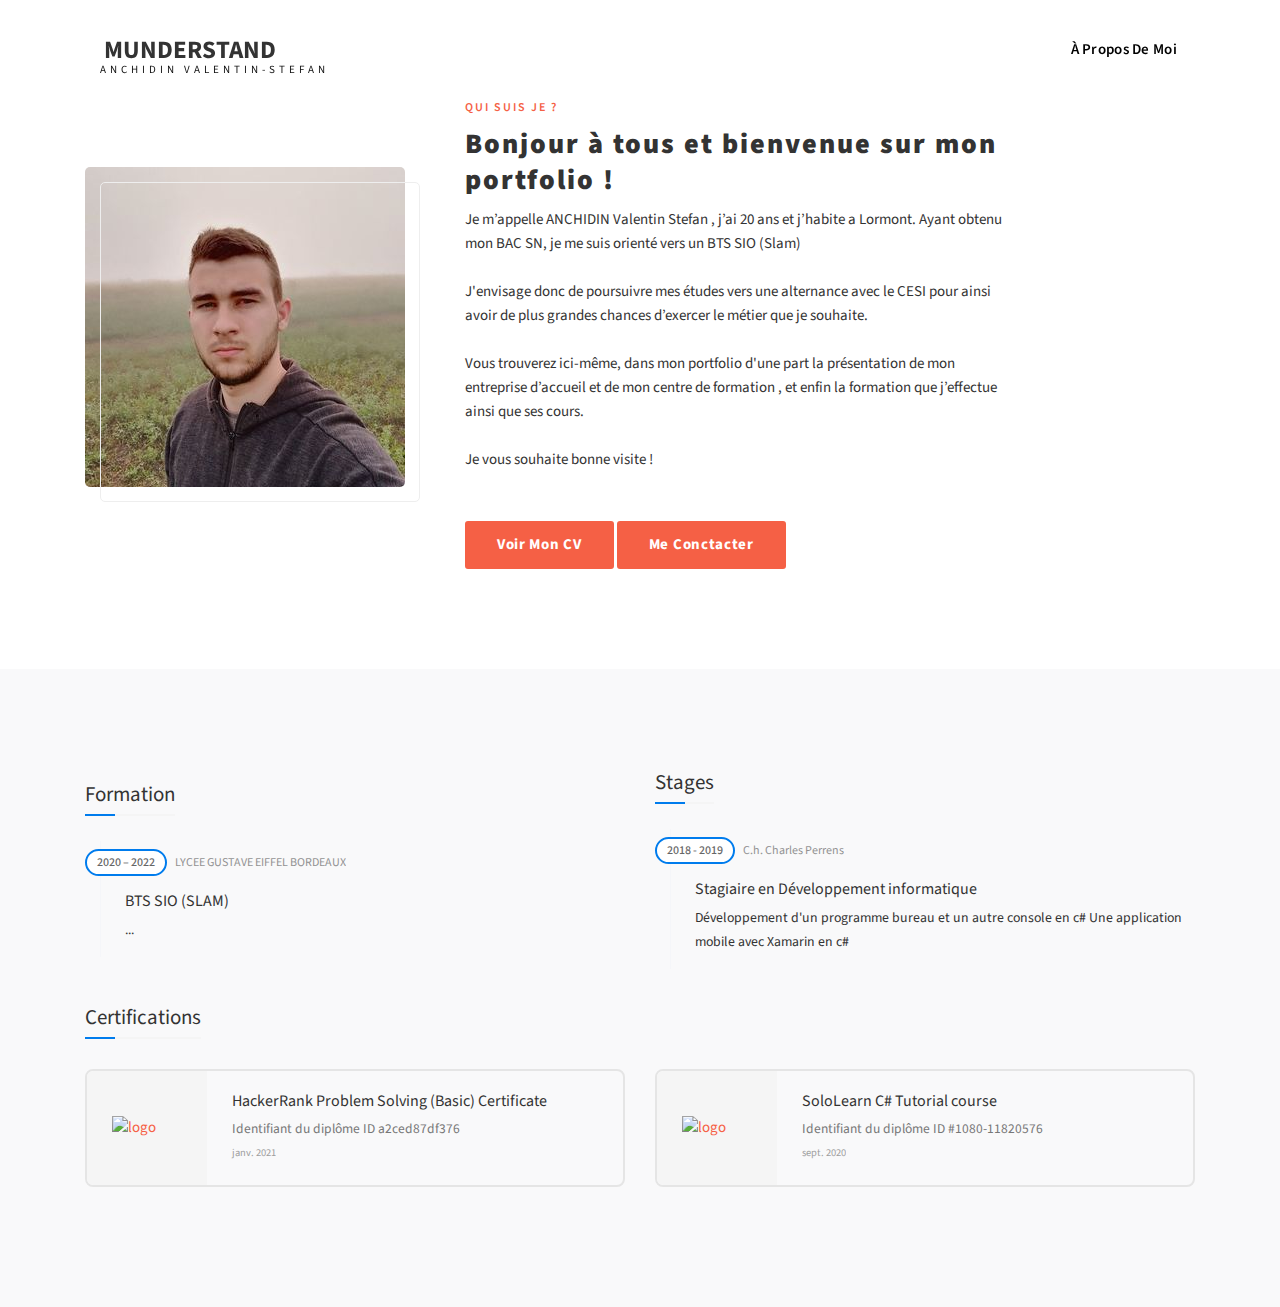
==== portfolio/index.html @ 4fa4a298 "Add files via upload" ====
<!DOCTYPE html>
<html lang="zxx">

<head>
	<meta charset="utf-8">
	<title>Munderstand - Portfolio</title>
	<meta content="width=device-width, initial-scale=1.0" name="viewport">
	<meta name="keywords" content="munderstand, portfolio">
	<meta name="description" content="Munderstand - Portfolio">
	<!-- Favicon -->
	<link rel="icon" type="image/png" href="assets/img/favicon.png">
	<!-- Google Fonts -->
	<link href="https://fonts.googleapis.com/css2?family=Source+Sans+Pro:wght@300;400;600;700;900&display=swap" rel="stylesheet">

	<!-- Site Main Style sheet css -->
	<link href="assets/css/style.css" rel="stylesheet">

	<link href="assets/css/responsive.css" rel="stylesheet">
</head>

<body>

	<!-- Start Preloader Area -->
	<!--<div class="preloader">
		<div class="preloader-wapper">
			<div>
				<div class="spinner-loader"><div></div><div></div></div>
			</div>
		</div>
	</div>-->
	<!-- End Preloader Area -->
	
	<!-- Navbar Area Start -->
	<nav class="navbar navbar-b navbar-trans navbar-expand-md fixed-top" id="mainNav">
		<div class="container"> 
		<!-- <a class="navbar-brand js-scroll" href="index.html">Samuel</a> -->
		<a class="navbar-brand js-scroll"><span class="mr-1"></span>MUNDERSTAND<br><small>ANCHIDIN Valentin-Stefan</small></a>
		
			<button class="navbar-toggler collapsed" type="button" data-toggle="collapse" data-target="#navbarDefault" aria-controls="navbarDefault" aria-expanded="false" aria-label="Toggle navigation"> <span></span>
				<span></span>
				<span></span>
			</button>
			<div class="navbar-collapse collapse justify-content-end" id="navbarDefault">
				<ul class="navbar-nav">
					<li class="nav-item"> <a class="nav-link js-scroll" href="#about">À propos de moi</a>
					</li>
					<!--
					<li class="nav-item"> <a class="nav-link js-scroll" href="#service">Service</a>
					</li>
					<li class="nav-item"> <a class="nav-link js-scroll" href="#portfolio">Portfolio</a>
					</li>
					<li class="nav-item"> <a class="nav-link js-scroll" href="#review">Review</a>
					</li>
					<li class="nav-item"> <a class="nav-link js-scroll" href="#blog">Blog</a>
					</li>
					<li class="nav-item"> <a class="nav-link js-scroll" href="#contact">Contact</a>
					</li>
					-->
				</ul>
			</div>
		</div>
	</nav>
	<!-- Navbar Area End -->
	
	<!-- Home Section Start -->
	<!--<header id="home" class="home-area hero-equal-height overflow-hidden section-padding">
		<div class="container">
			<div class="row d-flex align-items-center">
				<div class="col-lg-10 offset-lg-1 col-md-8 offset-md-2">
					<div class="text-center home-content z-index position-relative">
						<h1>Leo Samuel</h1>
						<p>I'm <span class="element" data-text1="Web Designer." data-text2="Front-End Developer." data-text3="Photographer." data-loop="true" data-backdelay="1500"></span>
						</p>
						<ul class="list-social">
							<li><a href="#"><i class="fa fa-facebook-f"></i></a>
							</li>
							<li><a href="#"><i class="fa fa-twitter"></i></a>
							</li>
							<li><a href="#"><i class="fa fa-linkedin"></i></a>
							</li>
							<li><a href="#"><i class="fa fa-google-plus"></i></a>
							</li>
						</ul>
					</div>
				</div>
			</div>
		</div>
	</header>-->
	<!-- Home Section End -->
	
	<!-- About Section Start -->
	<section id="about" class="about-area section-padding">
		<div class="container">
			<div class="row align-items-center">
				<div class="col-lg-4 col-md-11">
					<div class="about-image">
						<img src="assets/img/ICRctN0.jpg" alt="img">
					</div>
				</div>
				<div class="col-lg-6 col-md-12">
					<div class="about-content">
						<h3><span class="color-text">QUI SUIS JE ?</span></h3>
						<h2>Bonjour à tous et bienvenue sur mon portfolio !</h2>
						<p>Je m’appelle ANCHIDIN Valentin Stefan , j’ai 20 ans et j’habite a Lormont. Ayant obtenu mon BAC SN, je me suis orienté vers un BTS SIO (Slam) </p>
						<br>
						<p>J'envisage donc de poursuivre mes études vers une alternance avec le CESI pour ainsi avoir de plus grandes chances d’exercer le métier que je souhaite.</p>
						<br>
						<p>Vous trouverez ici-même, dans mon portfolio d'une part la présentation de mon entreprise d’accueil et de mon centre de formation , et enfin la formation que j’effectue ainsi que ses cours.</p>
						<br>
						<p>Je vous souhaite bonne visite !</p>
						<br>
						<a href="#0" class="button js-scroll">Voir mon CV</a>
						<a href="#0" class="button js-scroll">Me Conctacter</a>
						<!--<ul class="list-unstyled mb-0 mt-4 social-icon">
                            <li class="list-inline-item"><a href="javascript:void(0)"><i class="mdi mdi-facebook"></i></a></li>
                            <li class="list-inline-item"><a href="javascript:void(0)"><i class="mdi mdi-twitter"></i></a></li>
                            <li class="list-inline-item"><a href="javascript:void(0)"><i class="mdi mdi-instagram"></i></a></li>
                            <li class="list-inline-item"><a href="javascript:void(0)"><i class="mdi mdi-vimeo"></i></a></li>
                            <li class="list-inline-item"><a href="javascript:void(0)"><i class="mdi mdi-google-plus"></i></a></li>
                            <li class="list-inline-item"><a href="javascript:void(0)"><i class="mdi mdi-linkedin"></i></a></li>
                        </ul> -->
					</div>
				</div>
			</div>
		</div>
	</section>
	<!-- About Section End -->
	
	<!-- About Section Start -->
	<!--<section id="about" class="about-area section-padding">
		<div class="container">
			<div class="row align-items-center">
				<div class="col-lg-4 col-md-11">
					<div class="about-image">
						<img src="assets/img/ICRctN0.jpg" alt="img">
					</div>
				</div>
				<div class="col-lg-6 col-md-12">
					<div class="about-content">
						<h3><span class="color-text">WHO AM I ?</span></h3>
						<h2>I am UI / UX Designer And Web Developer Freelances.</h2>
						<p>Lorem ipsum dolor sit amet, consectetur adipiscing elit, sed do eiusmod tempor incididunt ut labore et dolore magna aliqua. Ut enim ad minim veniam, nostrud consectetur adipiscing elit.</p>
						<br>
						<p>Lorem ipsum dolor sit amet, consectetur adipiscing elit, sed do eiusmod tempor incididunt ut labore et dolore magna aliqua. Ut enim ad minim veniam, nostrud consectetur adipiscing elit.</p>
						<br>
						<div class="about-cv-info">
							<p><strong>Name:</strong> Leo Samuel</p>
							<p><strong>Age:</strong> 25 Years</p>
							<p><strong>Phone:</strong> +105 773 321 7771</p>
							<p><strong>E-mail:</strong> contact@example.com</p>
							<p><strong>Address:</strong> I'm from Germany</p>
						</div> <a href="#0" class="button js-scroll">Download my CV</a>
					</div>
				</div>
			</div>
		</div>
	</section>-->
	<!-- About Section End -->
	
	<!-- Resume Section Start -->
	<!-- <section class="resume-area section-padding">
		<div class="container">
			<div class="row">
				<div class="col-lg-3 col-md-6 skill-box">
					<div class="skill-items">
						<div class="skill-title">
							<h5>Education</h5>
						</div>
						<div class="skill-item-info mb-50">
							<h6>University of California</h6>
							<p>Engineer's degree</p>
						</div>
						<div class="skill-item-info mb-50">
							<h6>University of Chichester</h6>
							<p>Master's degree</p>
						</div>
						<div class="skill-item-info">
							<h6>University of West London</h6>
							<p>Engineer's degree</p>
						</div>
					</div>
				</div>
				<div class="col-lg-3 col-md-6 skill-box">
					<div class="skill-items">
						<div class="skill-title">
							<h5>Experience</h5>
						</div>
						<div class="skill-item-info mb-50">
							<h6>Web Designer</h6>
							<p>Google Web Designer</p>
						</div>
						<div class="skill-item-info mb-50">
							<h6>UI/UX Designer</h6>
							<p>Microsoft UX Designer</p>
						</div>
						<div class="skill-item-info">
							<h6>Front-End Developer</h6>
							<p>Apple Front End Developer</p>
						</div>
					</div>
				</div>

				<div class="col-lg-6 col-md-12 skill-box">
					<div class="skill-items">
						<div class="skill-title">
							<h5>My Skills</h5>
						</div>
						<div class="skill-item-info mb-35">
							<h6>Design  <em>90%</em></h6>
							<div class="skills-progress"><span data-value='90%'></span>
							</div>
						</div>
						<div class="skill-item-info mb-35">
							<h6>Programming  <em>80%</em></h6>
							<div class="skills-progress"><span data-value='80%'></span>
							</div>
						</div>
						<div class="skill-item-info mb-35">
							<h6>Branding  <em>95%</em></h6>
							<div class="skills-progress"><span data-value='95%'></span>
							</div>
						</div>
						<div class="skill-item-info">
							<h6>Marketing  <em>75%</em></h6>
							<div class="skills-progress"><span data-value='75%'></span>
							</div>
						</div>
					</div>
				</div>
			</div>
		</div>
	</section> -->
	<!-- Resume Section End -->
	
	<section id="resume" class="resume-area section-padding">
		<div class="container">
			<div class="row align-items-center">
					<div class="col-lg-6 col-md-12">
						<div class="block-title">
						  <h2>Formation</h2>
						</div>

						<div id="timeline_1" class="timeline clearfix">
						 <div class="timeline-item clearfix">
							<h5 class="item-period ">2020 – 2022</h5>
							<span class="item-company">LYCEE GUSTAVE EIFFEL BORDEAUX</span>
							<h4 class="item-title">BTS SIO (SLAM)</h4>
							<p>...</p>
						  </div>
<!-- 
						  <div class="timeline-item clearfix">
							<h5 class="item-period ">2008</h5>
							<span class="item-company">University of Studies</span>
							<h4 class="item-title">Graphic Design</h4>
							<p>Aliquam tincidunt malesuada tortor vitae iaculis. In eu turpis iaculis, feugiat risus quis, aliquet urna. Quisque fringilla mollis risus, eu pulvinar dolor.</p>
						  </div>

						  <div class="timeline-item clearfix">
							<h5 class="item-period ">2007</h5>
							<span class="item-company">University of Studies</span>
							<h4 class="item-title">Frontend Development</h4>
							<p>Maecenas finibus nec sem ut imperdiet. Ut tincidunt est ac dolor aliquam sodales. Phasellus sed mauris hendrerit, laoreet sem in, lobortis ante.</p>
						  </div>-->

						</div>
					  
					</div>
					<div class="col-lg-6 col-md-12">
						
						<div class="block-title">
						  <h2>Stages</h2>
						</div>

						<div id="timeline_2" class="timeline clearfix">
						  <div class="timeline-item clearfix">
							<h5 class="item-period current">2018 - 2019</h5>
							<span class="item-company">C.h. Charles Perrens</span>
							<h4 class="item-title">Stagiaire en Développement informatique</h4>
							<p>Développement d'un programme bureau et un autre console en c#
							Une application mobile avec Xamarin en c#</p>
						  </div>

						<!--  <div class="timeline-item clearfix">
							<h5 class="item-period ">2013 - 2016</h5>
							<span class="item-company">Locost Accessories</span>
							<h4 class="item-title">Senior UI/UX Designer</h4>
							<p>Maecenas tempus faucibus rutrum. Duis eu aliquam urna. Proin vitae nulla tristique, ornare felis id, congue libero. Nam volutpat euismod quam.</p>
						  </div>

						  <div class="timeline-item clearfix">
							<h5 class="item-period ">2011 - 2013</h5>
							<span class="item-company">Sagebrush</span>
							<h4 class="item-title">Junior UI/UX Designer</h4>
							<p>Duis mollis nunc quis quam viverra venenatis. Nulla nulla arcu, congue vitae nunc ac, sodales ultricies diam. Nullam justo leo, tincidunt sit amet.</p>
						  </div>-->
						</div>
					</div>
				</div>
			<div class="block-title">
						  <h2>Certifications</h2>
						</div>
			<div class="row align-items-center">
				<div class="col-lg-6 col-md-12">
                    

                    <a href="//lmpixels.com/wp/leven-wp/wp-content/uploads/2019/11/1.jpg" class="lightbox">
                      <div class="certificate-item clearfix">
                        <div class="certi-logo">
                          <img src="https://media-exp1.licdn.com/dms/image/C560BAQGWZ7p_vSxYIA/company-logo_100_100/0/1626808359459?e=1643241600&v=beta&t=2V6Uz9DQEW_uraPduq_viF8XbttmKFBGVWr4t2imxoE" alt="logo">
                        </div>

                        <div class="certi-content">
                          <div class="certi-title">
                            <h4>HackerRank Problem Solving (Basic) Certificate</h4>
                          </div>

                          <div class="certi-id">
                            <span>Identifiant du diplôme ID a2ced87df376</span>
                          </div>
                          <div class="certi-date">
                            <span>janv. 2021</span>
                          </div>

                          <div class="certi-company">
                            <span></span>
                          </div>
                        </div>
                      </div>
                    </a>
                  
				</div>
				<div class="col-lg-6 col-md-12">
					
                    

                    <a href="//lmpixels.com/wp/leven-wp/wp-content/uploads/2019/11/1.jpg" class="lightbox">
                      <div class="certificate-item clearfix">
                        <div class="certi-logo">
                          <img src="https://media-exp1.licdn.com/dms/image/C4D0BAQHER-dvTqh2tA/company-logo_100_100/0/1625174152948?e=1643241600&v=beta&t=QBdBWLR0IdnLPw-8hsN0NiaVW4up-GZ7dRb_RLLd3io" alt="logo">
                        </div>

                        <div class="certi-content">
                          <div class="certi-title">
                            <h4>SoloLearn C# Tutorial course</h4>
                          </div>

                          <div class="certi-id">
                            <span>Identifiant du diplôme ID #1080-11820576</span>
                          </div>

                          <div class="certi-date">
                            <span>sept. 2020</span>
                          </div>

                          <div class="certi-company">
                            <span></span>
                          </div>
                        </div>
                      </div>
                    </a>
				</div>
			</div>
			<!--<div class="block-title">
            <h2>Design Skills</h2>
        </div>
		<div class="row align-items-center">
				<div class="col-lg-6 col-md-12">
                    

                    <div class="block-title">
                      <h2>Design Skills</h2>
                    </div><div id="skills_1" class="skills-info skills-first-style">
                    
                      <div class="clearfix">
                        <h4>UI/UX Design</h4>
                        <div class="skill-value">95%</div>
                      </div>

                      <div id="skill_1" data-value="95" class="skill-container">
                        <div class="skill-percentage"></div>
                      </div>
                    
                      
                   
                      <div class="clearfix">
                        <h4>Print Design</h4>
                        <div class="skill-value">75%</div>
                      </div>
                      
                      <div id="skill_2" data-value="75" class="skill-container">
                        <div class="skill-percentage"></div>
                      </div>
                   

                      <div class="clearfix">
                        <h4>Graphic Design</h4>
                        <div class="skill-value">85%</div>
                      </div>
                      <div id="skill_3" data-value="85" class="skill-container">
                        <div class="skill-percentage"></div>
                      </div>
                    

                      <div class="clearfix">
                        <h4>Logo Design</h4>
                        <div class="skill-value">90%</div>
                      </div>
                      <div id="skill_4" data-value="90" class="skill-container">
                        <div class="skill-percentage"></div>
                      </div>
                    
                    </div>
                  
				</div>
				<div class="col-lg-6 col-md-12">
					
                    

                    <div class="block-title">
                      <h2>Coding Skills</h2>
                    </div><div id="skills_2" class="skills-info skills-first-style">
                      
                      <div class="clearfix">
                        <h4>HTML / CSS</h4>
                        <div class="skill-value">100%</div>
                      </div>
                      <div id="skill_5" data-value="100" class="skill-container">
                        <div class="skill-percentage"></div>
                      </div>
                   

                    
                      <div class="clearfix">
                        <h4>PHP</h4>
                        <div class="skill-value">90%</div>
                      </div>
                      <div id="skill_6" data-value="90" class="skill-container">
                        <div class="skill-percentage"></div>
                      </div>
                     

                    
                      <div class="clearfix">
                        <h4>JavaScript</h4>
                        <div class="skill-value">90%</div>
                      </div>
                      <div id="skill_7" data-value="90" class="skill-container">
                        <div class="skill-percentage"></div>
                      </div>
                     

                    
                      <div class="clearfix">
                        <h4>Smarty / Twig</h4>
                        <div class="skill-value">85%</div>
                      </div>
                      <div id="skill_8" data-value="85" class="skill-container">
                        <div class="skill-percentage"></div>
                      </div>
                    
                    </div>
				</div>
			</div>
		-->
		</div>
	</section>
	<!--<section id="resume" class="resume-area section-padding">
<iframe src="file:///C:/Users/Utilisateur/Desktop/portfolio/cv/index3.html" title="." width="100%" height="1800px" scrolling="no" style="border:none;">
	</iframe>
	</section> -->
	
	<!-- Service Section Start -->
	<!-- <section id="service" class="service-area section-padding">
		<div class="container">
			<div class="row">
				<div class="col-sm-12">
					<div class="section-title">
						<h2>Work Service</h2>
					</div>
				</div>
			</div>
			<div class="service-content">
				<div class="row">
					<div class="col-lg-4 col-md-6 col-sm-12 services-item">
						<div class="single-services">
							<div class="services-icon">	<i class="front-icon icofont-settings-alt"></i>
								<i class="back-icon icofont-settings-alt"></i>
							</div>
							<div class="services-text">
								<h3>Web Development</h3>
								<p>Lorem ipsum dolor sit amet, consectetur adipiscing elit, sed eiusmod tempor incididunt ut labore et dolore.</p>
							</div>
						</div>
					</div>
					<div class="col-lg-4 col-md-6 col-sm-12 services-item">
						<div class="single-services">
							<div class="services-icon">	<i class="front-icon icofont-bag-alt"></i>
								<i class="back-icon icofont-bag-alt"></i>
							</div>
							<div class="services-text">
								<h3>Digital Marketing</h3>
								<p>Lorem ipsum dolor sit amet, consectetur adipiscing elit, sed eiusmod tempor incididunt ut labore et dolore.</p>
							</div>
						</div>
					</div>
					<div class="col-lg-4 col-md-6 col-sm-12 services-item">
						<div class="single-services">
							<div class="services-icon">	<i class="front-icon icofont-bulb-alt"></i>
								<i class="back-icon icofont-bulb-alt"></i>
							</div>
							<div class="services-text">
								<h3>Creative Solutions</h3>
								<p>Lorem ipsum dolor sit amet, consectetur adipiscing elit, sed eiusmod tempor incididunt ut labore et dolore.</p>
							</div>
						</div>
					</div>
					<div class="col-lg-4 col-md-6 col-sm-12 services-item">
						<div class="single-services">
							<div class="services-icon">	<i class="front-icon icofont-unique-idea"></i>
								<i class="back-icon icofont-unique-idea"></i>
							</div>
							<div class="services-text">
								<h3>SEO Analytics</h3>
								<p>Lorem ipsum dolor sit amet, consectetur adipiscing elit, sed eiusmod tempor incididunt ut labore et dolore.</p>
							</div>
						</div>
					</div>
					<div class="col-lg-4 col-md-6 col-sm-12 services-item">
						<div class="single-services">
							<div class="services-icon">	<i class="front-icon icofont-tools"></i>
								<i class="back-icon icofont-tools"></i>
							</div>
							<div class="services-text">
								<h3>Easy To Setup</h3>
								<p>Lorem ipsum dolor sit amet, consectetur adipiscing elit, sed eiusmod tempor incididunt ut labore et dolore.</p>
							</div>
						</div>
					</div>
					<div class="col-lg-4 col-md-6 col-sm-12 services-item">
						<div class="single-services">
							<div class="services-icon">	<i class="front-icon icofont-responsive"></i>
								<i class="back-icon icofont-responsive"></i>
							</div>
							<div class="services-text">
								<h3>Responsive Design</h3>
								<p>Lorem ipsum dolor sit amet, consectetur adipiscing elit, sed eiusmod tempor incididunt ut labore et dolore.</p>
							</div>
						</div>
					</div>
				</div>
			</div>
		</div>
	</section> -->
	<!-- Service Section End -->
	
	<!-- Counter Section Start -->
	<!--<section class="counter-area section-padding">
		<div class="container">
			<div class="row">
				<div class="col-lg-12 col-md-12 counter-item">
					<div class="row">
						<div class="col-lg-3 col-md-6 counter-item">
							<div class="single-counter">
								<div class="counter-contents">
									<h2>
										<span class="counter-number">550</span>
										<span>+</span>
									</h2>
									<h3 class="counter-heading">Happy Client</h3>
								</div>
							</div>
						</div>
						<div class="col-lg-3 col-md-6 counter-item">
							<div class="single-counter">
								<div class="counter-contents">
									<h2>
										<span class="counter-number">95</span>
										<span>%</span>
									</h2>
									<h3 class="counter-heading">5 Star Rating</h3>
								</div>
							</div>
						</div>
						<div class="col-lg-3 col-md-6 counter-item">
							<div class="single-counter">
								<div class="counter-contents">
									<h2>
										<span class="counter-number">10</span>
										<span>k</span>
									</h2>
									<h3 class="counter-heading">Finished Projects</h3>
								</div>
							</div>
						</div>
						<div class="col-lg-3 col-md-6 counter-item">
							<div class="single-counter">
								<div class="counter-contents">
									<h2>
										<span class="counter-number">770</span>
										<span>+</span>
									</h2>
									<h3 class="counter-heading">Award Wining</h3>
								</div>
							</div>
						</div>
					</div>
				</div>
			</div>
		</div>
	</section>-->
	<!-- Counter Section End -->
	
	<!-- Works Section Start -->
	<!-- 
	<section id="portfolio" class="project-area section-padding">
		<div class="container">
			<div class="row">
				<div class="col-lg-12 col-md-12">
					<div class="section-title">
						<h2>Our Portfolio</h2>
					</div>
				</div>
			</div>
			<div class="row">
				<div class="col-md-12">
					<div class="project-list">
						<ul class="nav" id="project-flters">
							<li class="filter filter-active" data-filter=".all">all</li>
							<li class="filter" data-filter=".branding">branding</li>
							<li class="filter" data-filter=".application">application</li>
							<li class="filter" data-filter=".webdesign">web design</li>
							<li class="filter" data-filter=".photography">photography</li>
						</ul>
					</div>
				</div>
				<div class="project-container">
					
					<div class="col-lg-4 col-md-6 project-grid-item all branding webdesign">
						<div class="project-item">
							<img src="assets/img/portfolio/portfolio-1.jpg" alt="image">
							<div class="project-img-overlay">
								<div class="project-content">
									<div class="info">
										<p>App Store | Social Media</p>
										<h6>Creative Web Design</h6>
									</div>
									<a href="assets/img/portfolio/portfolio-1.jpg" class="popimg">	<span class="icon"><i class="icofont-image"></i></span>
									</a>
								</div>
							</div>
						</div>
					</div>
				
					<div class="col-lg-4 col-md-6 project-grid-item all application photography">
						<div class="project-item">
							<img src="assets/img/portfolio/portfolio-2.jpg" alt="image">
							<div class="project-img-overlay">
								<div class="project-content">
									<div class="info">
										<p>App Store | Social Media</p>
										<h6>Creative Web Design</h6>
									</div>
									<a href="assets/img/portfolio/portfolio-2.jpg" class="popimg">	<span class="icon"><i class="icofont-image"></i></span>
									</a>
								</div>
							</div>
						</div>
					</div>
					
					<div class="col-lg-4 col-md-6 project-grid-item all branding webdesign">
						<div class="project-item">
							<img src="assets/img/portfolio/portfolio-3.jpg" alt="image">
							<div class="project-img-overlay">
								<div class="project-content">
									<div class="info">
										<p>App Store | Social Media</p>
										<h6>Creative Web Design</h6>
									</div>
									<a href="assets/img/portfolio/portfolio-3.jpg" class="popimg">	<span class="icon"><i class="icofont-image"></i></span>
									</a>
								</div>
							</div>
						</div>
					</div>
				
					<div class="col-lg-4 col-md-6 project-grid-item all branding webdesig photographyn">
						<div class="project-item">
							<img src="assets/img/portfolio/portfolio-4.jpg" alt="image">
							<div class="project-img-overlay">
								<div class="project-content">
									<div class="info">
										<p>App Store | Social Media</p>
										<h6>Creative Web Design</h6>
									</div>
									<a href="assets/img/portfolio/portfolio-4.jpg" class="popimg">	<span class="icon"><i class="icofont-image"></i></span>
									</a>
								</div>
							</div>
						</div>
					</div>
					
					<div class="col-lg-4 col-md-6 project-grid-item all application webdesign photography">
						<div class="project-item">
							<img src="assets/img/portfolio/portfolio-5.jpg" alt="image">
							<div class="project-img-overlay">
								<div class="project-content">
									<div class="info">
										<p>App Store | Social Media</p>
										<h6>Creative Web Design</h6>
									</div>
									<a href="assets/img/portfolio/portfolio-5.jpg" class="popimg">	<span class="icon"><i class="icofont-image"></i></span>
									</a>
								</div>
							</div>
						</div>
					</div>
					
					<div class="col-lg-4 col-md-6 project-grid-item all application webdesign photography">
						<div class="project-item">
							<img src="assets/img/portfolio/portfolio-6.jpg" alt="image">
							<div class="project-img-overlay">
								<div class="project-content">
									<div class="info">
										<p>App Store | Social Media</p>
										<h6>Creative Web Design</h6>
									</div>
									<a href="assets/img/portfolio/portfolio-6.jpg" class="popimg">	<span class="icon"><i class="icofont-image"></i></span>
									</a>
								</div>
							</div>
						</div>
					</div>
				</div>
			
				<div class="col-md-12">
					<div class="works-more-btn text-center mt-15">	<a class="button" href="#">View All Works</a>
					</div>
				</div>
			</div>
		</div>
	</section>-->
	<!-- Works Section End -->
	
	<!-- Hire Section Start -->
	<!--<section class="hire-area section-padding">
		<div class="container">
			<div class="row">
				<div class="col-lg-12">
					<div class="hire-content position-relative z-index text-center">
						<h2>Want to work with us?</h2>
						<h5>I’m available for freelance work</h5>
						<a href="#0" class="button js-scroll">Contact Us</a>
					</div>
				</div>
			</div>
		</div>
	</section>-->
	
	<!-- Hire Section End -->
	
	<!-- Testimonials Section Start -->
	<!--<section id="review" class="testimonial-area section-padding">
		<div class="container">
			<div class="row">
				<div class="col-md-12">
					<div class="section-title">
						<h2>Resent Feedback</h2>
					</div>
				</div>
			</div>
			<div class="row">
				<div class="col-lg-12 col-md-12">
					<div id="testimonial-slide" class="owl-carousel owl-theme owl-loaded owl-drag">
					
						<div class="single-testimonial">
							<div class="testi-content-inner">
								<div class="rating-box">
									<ul>
										<li><i class="fa fa-star"></i>
										</li>
										<li><i class="fa fa-star"></i>
										</li>
										<li><i class="fa fa-star"></i>
										</li>
										<li><i class="fa fa-star"></i>
										</li>
										<li><i class="fa fa-star"></i>
										</li>
									</ul>
								</div>
								<div class="testimonial-content">
									<p>Lorem ipsum dolor sit amet, consectetur adipiscing elit, eiusmod tempor incididunt ut labore et dolore magna aliqua.</p>
								</div>
								<div class="testimonial-bio">
									<div class="avatar">
										<img src="assets/img/client/testimonial-1.jpg" alt="testimonial">
									</div>
									<div class="bio-info">
										<h3 class="name">Stevie Wills</h3><span>Founder of Apple</span>
									</div>
								</div>
							</div>
						</div>
						
						<div class="single-testimonial">
							<div class="testi-content-inner">
								<div class="rating-box">
									<ul>
										<li><i class="fa fa-star"></i>
										</li>
										<li><i class="fa fa-star"></i>
										</li>
										<li><i class="fa fa-star"></i>
										</li>
										<li><i class="fa fa-star"></i>
										</li>
										<li><i class="fa fa-star"></i>
										</li>
									</ul>
								</div>
								<div class="testimonial-content">
									<p>Lorem ipsum dolor sit amet, consectetur adipiscing elit, eiusmod tempor incididunt ut labore et dolore magna aliqua.</p>
								</div>
								<div class="testimonial-bio">
									<div class="avatar">
										<img src="assets/img/client/testimonial-2.jpg" alt="testimonial">
									</div>
									<div class="bio-info">
										<h3 class="name">Rose Hopkins</h3><span>Founder of Apple</span>
									</div>
								</div>
							</div>
						</div>
						
						<div class="single-testimonial">
							<div class="testi-content-inner">
								<div class="rating-box">
									<ul>
										<li><i class="fa fa-star"></i>
										</li>
										<li><i class="fa fa-star"></i>
										</li>
										<li><i class="fa fa-star"></i>
										</li>
										<li><i class="fa fa-star"></i>
										</li>
										<li><i class="fa fa-star"></i>
										</li>
									</ul>
								</div>
								<div class="testimonial-content">
									<p>Lorem ipsum dolor sit amet, consectetur adipiscing elit, eiusmod tempor incididunt ut labore et dolore magna aliqua.</p>
								</div>
								<div class="testimonial-bio">
									<div class="avatar">
										<img src="assets/img/client/testimonial-3.jpg" alt="testimonial">
									</div>
									<div class="bio-info">
										<h3 class="name">Herman Boone</h3><span>Founder of Apple</span>
									</div>
								</div>
							</div>
						</div>
						
						<div class="single-testimonial">
							<div class="testi-content-inner">
								<div class="rating-box">
									<ul>
										<li><i class="fa fa-star"></i>
										</li>
										<li><i class="fa fa-star"></i>
										</li>
										<li><i class="fa fa-star"></i>
										</li>
										<li><i class="fa fa-star"></i>
										</li>
										<li><i class="fa fa-star"></i>
										</li>
									</ul>
								</div>
								<div class="testimonial-content">
									<p>Lorem ipsum dolor sit amet, consectetur adipiscing elit, eiusmod tempor incididunt ut labore et dolore magna aliqua.</p>
								</div>
								<div class="testimonial-bio">
									<div class="avatar">
										<img src="assets/img/client/testimonial-4.jpg" alt="testimonial">
									</div>
									<div class="bio-info">
										<h3 class="name">Zahra Burnett</h3><span>Founder of Apple</span>
									</div>
								</div>
							</div>
						</div>
					</div>
				</div>
			</div>
		</div>
	</section>-->
	<!-- Testimonials Section End -->
	
	<!-- Blog Section Start -->
	<!-- <section id="blog" class="blog-area section-padding">
		<div class="container">
			<div class="row">
				<div class="col-lg-12 col-md-12">
					<div class="section-title">
						<h2>Our Blog</h2>
					</div>
				</div>
			</div>
			<div class="row">
				<div class="col-lg-4 col-md-6">
					<div class="single-blog">
						<div class="post-img">
							<a href="#">
								<img src="assets/img/blog/blog-1.jpg" alt="" />
							</a>
						</div>
						<div class="blog-content">
							<div class="blog-tag">	<a href="#">SOLUTIONS</a>
							</div>
							<div class="blog-body-title">
								<h5><a href="#">Easy to use remote tools to enhance your experience</a></h5>
							</div>
							<div class="blog-body-text">
								<p>Lorem ipsum dolor sit amet, consectetur adipiscing elit, sed do eiusmod tempor incididunt ut labore veniam dolore.</p>
							</div>
							<div class="blog-bottom-text-link">	<span>Posted 1 days ago</span>
								<a href="#">Read Story</a>
							</div>
						</div>
					</div>
				</div>
				<div class="col-lg-4 col-md-6">
					<div class="single-blog">
						<div class="post-img">
							<a href="#">
								<img src="assets/img/blog/blog-2.jpg" alt="" />
							</a>
						</div>
						<div class="blog-content">
							<div class="blog-tag">	<a href="#">Technology </a>
							</div>
							<div class="blog-body-title">
								<h5><a href="#">How to stop cyber-criminals during this global pandemic</a></h5>
							</div>
							<div class="blog-body-text">
								<p>Lorem ipsum dolor sit amet, consectetur adipiscing elit, sed do eiusmod tempor incididunt ut labore veniam dolore.</p>
							</div>
							<div class="blog-bottom-text-link">	<span>Posted 5 days ago</span>
								<a href="#">Read Story</a>
							</div>
						</div>
					</div>
				</div>
				<div class="col-lg-4 col-md-6">
					<div class="single-blog">
						<div class="post-img">
							<a href="#">
								<img src="assets/img/blog/blog-3.jpg" alt="" />
							</a>
						</div>
						<div class="blog-content">
							<div class="blog-tag">	<a href="#">DEVELOPMENT</a>
							</div>
							<div class="blog-body-title">
								<h5><a href="#">How to quickly shift to a work-from-home business model</a></h5>
							</div>
							<div class="blog-body-text">
								<p>Lorem ipsum dolor sit amet, consectetur adipiscing elit, sed do eiusmod tempor incididunt ut labore veniam dolore.</p>
							</div>
							<div class="blog-bottom-text-link">	<span>Posted 1 month ago</span>
								<a href="#">Read Story</a>
							</div>
						</div>
					</div>
				</div>
			</div>
		</div>
	</section>-->
	<!-- Blog Section End -->
	
	<!-- Contact Section Start -->
	<!--<section id="contact" class="contact-area section-padding">
		<div class="container">
			<div class="row">
				<div class="col-md-12 section-title">
					<h2>Contact Us</h2>
				</div>
			</div>
			<div class="row">
				<p class="form-message"></p><br>
				<div class="col-lg-4 col-md-12">
					<div class="contact-information">
						<div class="row">
							<div class="col-lg-12 col-md-6 col-sm-12">
								<div class="contact-details">
									<div class="contact-icon">	<i class="fa fa-phone"></i>
									</div>
									<div class="contact-info">
										<h6>Phone:</h6>
										<p>05 773 321 7771, 773 321 7772</p>
									</div>
								</div>
							</div>
							<div class="col-lg-12 col-md-6 col-sm-12">
								<div class="contact-details">
									<div class="contact-icon">	<i class="fa fa-home"></i>
									</div>
									<div class="contact-info">
										<h6>Address:</h6>
										<p>4 South Birchwood Ave CA 560 Bush St & 20th Ave, 230909, Canada</p>
									</div>
								</div>
							</div>
							<div class="col-lg-12 col-md-12 col-sm-12">
								<div class="contact-details">
									<div class="contact-icon">	<i class="fa fa-envelope"></i>
									</div>
									<div class="contact-info">
										<h6>Email:</h6>
										<p>demo@example.com</p>
										<p>suport@example.com</p>
									</div>
								</div>
							</div>
						</div>
					</div>
				</div>
				<div class="col-lg-8 col-md-12">
					<div class="contact-form-box">
						<form class="contact-form form" id="contact-form" action="mail.php" method="POST">
							<div class="controls">
								<div class="row">
									<div class="col-lg-6 col-md-12">
										<div class="form-group has-error has-danger">
											<input id="form_name" type="text" name="name" placeholder="Your Name" required="required">
										</div>
									</div>
									<div class="col-lg-6 col-md-12">
										<div class="form-group has-error has-danger">
											<input id="form_email" type="email" name="email" placeholder="Your Email" required="required">
										</div>
									</div>
									<div class="col-lg-12 col-md-12">
										<div class="form-group has-error has-danger">
											<input id="form_subject" type="text" name="subject" placeholder="Your Subject" required="required">
										</div>
									</div>
									<div class="col-md-12">
										<div class="form-group">
											<textarea id="form_message" name="message" placeholder="Your Message" rows="4" required="required"></textarea>
										</div>
									</div>
									<div class="col-md-12">
										<button type="submit" class="button" data-text="Send Message"><span>Send Message</span>
										</button>
									</div>
								</div>
							</div>
						</form>
					</div>
				</div>
			</div>
		</div>
	</section>-->
	<!-- Contact Section End -->
	
	<!-- Footer Section Start -->
	<!--<footer class="footer-area">
		<div class="copyright-area text-center">
			<div class="container">
				<div class="row">
					<div class="col-md-12">
						<div class="footer-social">
							<ul>
								<li><a href="#"><i class="fa fa-facebook-f"></i></a></li>
								<li><a href="#"><i class="fa fa-twitter"></i></a></li>
								<li><a href="#"><i class="fa fa-linkedin"></i></a></li>
								<li><a href="#"><i class="fa fa-google-plus"></i></a></li>
							</ul>
						</div>
						<p>Copyright © 2020 - All Rights Reserved.</p>
						<p>Designed by <strong class="color-text">Cute Themes.</strong>
						</p>
					</div>
				</div>
			</div>
		</div>
	</footer>-->
	<!-- Footer Section End -->
	<!--
	<footer class="footer bg-dark">
            <div class="container">
                <div class="row justify-content-center">
                    <div class="col-12 text-center">
                        <a href="#"><img src="https://shreethemes.in/cristino/layouts/images/logo-light.png" height="24" alt=""></a>
                        <p class="para-desc mx-auto mt-5">Obviously I'm a Web Designer. Experienced with all stages of the development cycle for dynamic web projects.</p>
                        <ul class="list-unstyled mb-0 mt-4 social-icon">
                            <li class="list-inline-item"><a href="javascript:void(0)"><i class="mdi mdi-facebook"></i></a></li>
                            <li class="list-inline-item"><a href="javascript:void(0)"><i class="mdi mdi-twitter"></i></a></li>
                            <li class="list-inline-item"><a href="javascript:void(0)"><i class="mdi mdi-instagram"></i></a></li>
                            <li class="list-inline-item"><a href="javascript:void(0)"><i class="mdi mdi-vimeo"></i></a></li>
                            <li class="list-inline-item"><a href="javascript:void(0)"><i class="mdi mdi-google-plus"></i></a></li>
                            <li class="list-inline-item"><a href="javascript:void(0)"><i class="mdi mdi-linkedin"></i></a></li>
                        </ul>
                    </div>
                </div>
            </div>
        </footer>
		<footer class="footer footer-bar bg-dark">
            <div class="container text-foot text-center">
                <p class="mb-0">© <script>document.write(new Date().getFullYear())</script>2021 Cristino. Design with <i class="mdi mdi-heart text-danger"></i> by <a href="http://shreethemes.in/" target="_blank" class="text-reset">Shreethemes</a>.</p>
            </div>
        </footer>
		 -->
		
		
	<!-- Back to Top -->
	<a href="#" class="back-to-top back-to-top-pulse">
		<i class="fa fa-caret-up"></i>
	</a>
	
	<!--Jquery js -->
	<script src="assets/js/jquery.min.js"></script>
	<script src="assets/js/bootstrap.min.js"></script
	<script src="assets/js/plugins.js"></script>
	<script src="assets/js/typed.js"></script>
	
	<!--Site Main js-->
	<script src="assets/js/main.js"></script>
</body>

</html>
---- portfolio/assets/css/style.css ----
/**************************************
	Css Table of Content
 *************************************/
 
/*01.Generale Style*/
@import "Generale.css";

/*02.Preloader Style*/
/* @import "Preloader.css"; */

/*03.Navber Area Style*/
@import "Navbar.css"; 

/*04.Home Section Style*/
/* @import "Home.css"; */

/*05.About Section Style*/
@import "About.css";

/* 06.Resume Section Style */
/* @import "Resume.css";  */
@import "Resume2.css";

/* 07.Services Section Style */
/* @import "Services.css";  */

/* 08.Counter Section Style */
/* @import "Counter.css";  */

/* 09.Portfolio Section Style */
/* @import "Portfolio.css";  */

/* 10.Hire Section Style */
/* @import "Hire.css";  */

/* 11.Testimonials Section Style */
/* @import "Testimonials.css";  */

/* 12.Blog Section Style */
/* @import "Blog.css";  */

/* 13.Contact Section Style */
/* @import "Contact.css";  */

/* 14.Footer Section Style */
 @import "Footer2.css";
---- portfolio/assets/css/responsive.css ----
/*******************************************************
    Template Name    : Samuel - Personal Portfolio Landing Page
    Author           : Cute Themes
    Version          : 1.0
    Created          : 2020
    File Description : Main Reaposive file of the template
*******************************************************/

@media only screen and (min-width: 991px) and (max-width: 1024px) {

	.contact-information {
		padding: 45px 30px;
	}
}


@media only screen and (min-width: 768px) and (max-width: 991px) {
	.navbar-b.navbar-trans .nav-item, .navbar-b.navbar-reduce .nav-item {
		padding-right: 0;
	}
	.home-area .home-content h1 {
		font-size: 55px;
	}
	.home-area .home-content p {
		font-size: 25px;
		line-height: 1.5;
	}
	.about-image {
		text-align: center;
	}
	.about-content {
		padding-right: 25px;
		padding-left: 20px;
		margin-top: 35px;
	}
	
	.skill-box {
		margin-bottom: 50px;
	}
	.skill-box:last-child {
			margin-bottom: 0px;
	}
	.counter-item {
		margin-bottom: 30px;
	}
	.counter-item:nth-last-child(-n + 2) {
		margin-bottom: 0px;
	}
	#portfolio .project-list .nav li {
		margin: 0 5px 20px;
	}
	.contact-information {
		padding: 30px 30px;
		margin-bottom: 35px;
	}
}

@media only screen and (max-width: 767px) {
	.navbar-b .navbar-brand {
		font-size: 25px;
	}
	.navbar-nav {
		margin-top: 15px;
	}
	.navbar-b .nav-item {
		margin-bottom: 10px;
	}
	.navbar-b .nav-item:last-child {
		margin-bottom: 0px;
	}
	#navbarDefault {
		width: 100%;
		height: 250px;
		overflow-y: scroll;
	}
	.home-area {
		padding-top: 150px;
	}
	.home-area .home-content h1 {
		font-size: 45px;
	}
	.home-area .home-content p {
		font-size: 25px;
	}
	.about-image {
		text-align: center;
	}
	.about-content {
		padding-right: 0px;
		padding-left: 0px;
		margin-top: 35px;
	}
	.skill-box {
		margin-bottom: 50px;
	}
	.skill-box:last-child {
			margin-bottom: 0px;
	}
	.counter-item {
		margin-bottom: 30px;
	}
	.counter-item:last-child {
			margin-bottom: 0px;
	}
	#portfolio .project-list .nav li {
		margin: 0 5px 20px;
	}
	.contact-information {
		padding: 30px 30px;
		margin-bottom: 35px;
	}
}


@media only screen and (max-width: 479px) {
	.navbar-nav {
		margin-top: 15px;
	}
	.navbar-b .nav-item {
		margin-bottom: 10px;
	}
	.navbar-b .nav-item:last-child {
		margin-bottom: 0px;
	}
	.home-area {
		padding-top: 130px;
	}
	.home-area .home-content h1 {
		font-size: 35px;
	}
	.home-area .home-content p {
		font-size: 20px;
	}
	.home-area .social {
		display: none;
	}
	.about-image {
		text-align: center;
	}
	.about-content {
		padding-right: 0px;
		padding-left: 0px;
		margin-top: 35px;
	}
	.skill-box {
		margin-bottom: 50px;
	}
	.skill-box:last-child {
			margin-bottom: 0px;
	}
	.counter-item {
		margin-bottom: 30px;
	}
	.counter-item:last-child {
		margin-bottom: 0px;
	}
	#portfolio .project-list .nav li {
		float: unset;
	}
	#portfolio .project-list .nav li {
		margin: 0 5px 20px;
	}
	.hire-content h2 {
		font-size: 38px;
	}
	.contact-information {
		padding: 30px 30px;
		margin-bottom: 35px;
	}

}


@media screen and (max-width: 320px) and (min-width: 0px){
	.navbar-nav {
		margin-top: 15px;
	}
	.navbar-b .nav-item {
		margin-bottom: 10px;
	}
	.navbar-b .nav-item:last-child {
		margin-bottom: 0px;
	}
	#navbarDefault {
		width: 100%;
		height: auto;
		overflow-y: scroll;
	}
	.home-area {
		padding-top: 150px;
	}
	.home-area .home-content h1 {
		font-size: 35px;
		line-height: 1.3;
	}
	.home-area .home-content p {
		font-size: 20px;
		line-height: 1.5;
	}
	.home-area .social {
		display: none;
	}
	.about-image {
		text-align: center;
	}
	.about-content {
		padding-right: 0px;
		padding-left: 0px;
		margin-top: 35px;
	}
	.about-content h2 {
		font-size: 28px;
		letter-spacing: 0px;
	}
	.skill-box {
		margin-bottom: 50px;
	}
	.skill-box:last-child {
			margin-bottom: 0px;
	}
	.counter-item {
		margin-bottom: 30px;
	}
	.counter-item:last-child {
		margin-bottom: 0px;
	}
	#project .project-list .nav li {
		float: unset;
	}
	#project .project-list .nav li {
		margin: 0 2px 20px;
	}
	.hire-content h2 {
		font-size: 38px;
	}
	.contact-information {
		padding: 30px 30px;
		margin-bottom: 35px;
	}


}
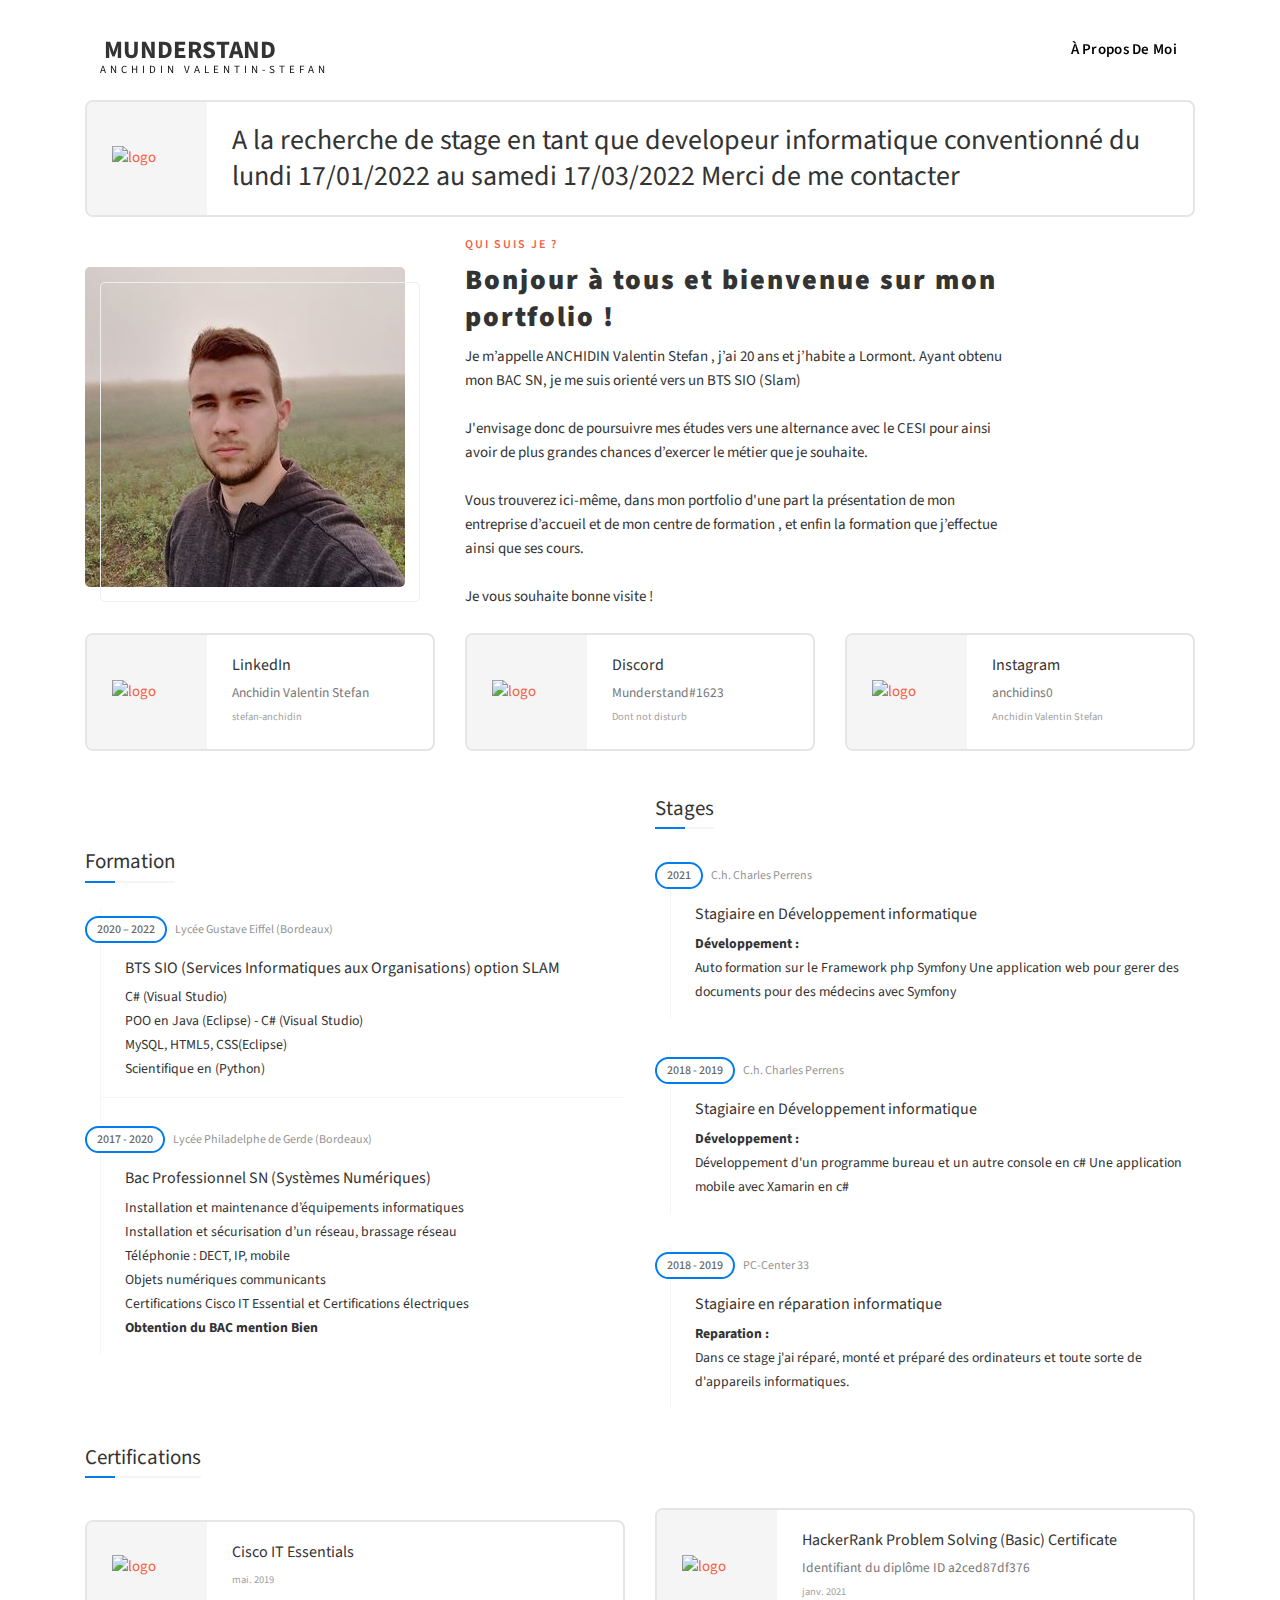
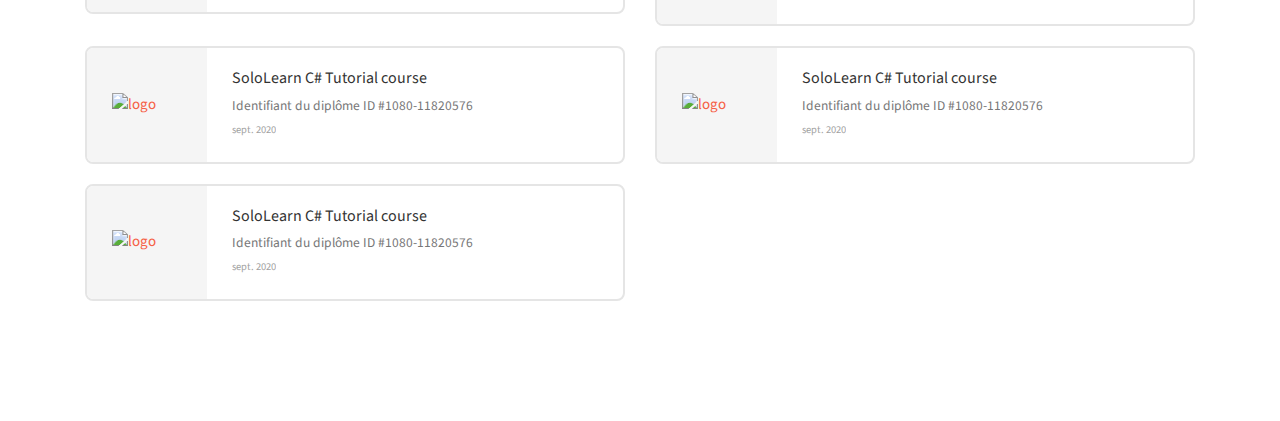
==== commit f000a7ef: "Update index.html" ====
--- a/portfolio/index.html
+++ b/portfolio/index.html
@@ -91,6 +91,33 @@
 	<!-- About Section Start -->
 	<section id="about" class="about-area section-padding">
 		<div class="container">
+		    <div class="row align-items-center">
+				<div class="col-lg-12 col-md-6">
+                    
+
+                    <a href="//lmpixels.com/wp/leven-wp/wp-content/uploads/2019/11/1.jpg" class="lightbox">
+                      <div class="certificate-item clearfix">
+                        <div class="certi-logo">
+                          <img src="http://www.commune-poncins.fr/IMG/png/attention-2.png" alt="logo">
+                        </div>
+
+                        <div class="certi-content">
+    
+                          <div class="certi-title">
+                            <h3>A la recherche de stage en tant que developeur informatique conventionné du lundi 17/01/2022 au samedi 17/03/2022 Merci de me contacter </h3>
+                          </div>
+
+                          
+                          
+
+                          
+                        </div>
+                      </div>
+                    </a>
+                  
+				</div>
+				
+			</div>
 			<div class="row align-items-center">
 				<div class="col-lg-4 col-md-11">
 					<div class="about-image">
@@ -109,8 +136,9 @@
 						<br>
 						<p>Je vous souhaite bonne visite !</p>
 						<br>
-						<a href="#0" class="button js-scroll">Voir mon CV</a>
-						<a href="#0" class="button js-scroll">Me Conctacter</a>
+						<!--<a href="#0" class="button js-scroll">Voir mon CV</a>
+						<a href="#0" class="button js-scroll">Me Conctacter</a>-->
+
 						<!--<ul class="list-unstyled mb-0 mt-4 social-icon">
                             <li class="list-inline-item"><a href="javascript:void(0)"><i class="mdi mdi-facebook"></i></a></li>
                             <li class="list-inline-item"><a href="javascript:void(0)"><i class="mdi mdi-twitter"></i></a></li>
@@ -121,7 +149,344 @@
                         </ul> -->
 					</div>
 				</div>
-			</div>
+			
+			</div>
+		    <div class="row align-items-center">
+				<div class="col-lg-4 col-md-6">
+                    
+
+                    <a href="//lmpixels.com/wp/leven-wp/wp-content/uploads/2019/11/1.jpg" class="lightbox">
+                      <div class="certificate-item clearfix">
+                        <div class="certi-logo">
+                          <img src="https://cdn-icons-png.flaticon.com/512/174/174857.png" alt="logo">
+                        </div>
+
+                        <div class="certi-content">
+    
+                          <div class="certi-title">
+                            <h4>LinkedIn</h4>
+                          </div>
+
+                          <div class="certi-id">
+                            
+
+<span>Anchidin Valentin Stefan </span>
+                          </div>
+                          <div class="certi-date">
+                            <span>stefan-anchidin</span>
+                          </div>
+
+                          <div class="certi-company">
+                            <span></span>
+                          </div>
+                        </div>
+                      </div>
+                    </a>
+                  
+				</div><div class="col-lg-4 col-md-6">
+                    
+
+                    <a href="//lmpixels.com/wp/leven-wp/wp-content/uploads/2019/11/1.jpg" class="lightbox">
+                      <div class="certificate-item clearfix">
+                        <div class="certi-logo">
+                          <img src="https://images-na.ssl-images-amazon.com/images/I/51lpm9SpsJL.png" alt="logo">
+                        </div>
+
+                        <div class="certi-content">
+    
+                          <div class="certi-title">
+                            <h4>Discord</h4>
+                          </div>
+
+                          <div class="certi-id">
+                            <span>Munderstand#1623</span>
+                          </div>
+                          <div class="certi-date">
+                            <span>Dont not disturb</span>
+                          </div>
+
+                          <div class="certi-company">
+                            <span></span>
+                          </div>
+                        </div>
+                      </div>
+                    </a>
+                  
+				</div>
+				
+			<div class="col-lg-4 col-md-6">
+                    
+
+                    <a href="//lmpixels.com/wp/leven-wp/wp-content/uploads/2019/11/1.jpg" class="lightbox">
+                      <div class="certificate-item clearfix">
+                        <div class="certi-logo">
+                          <img src="http://assets.stickpng.com/images/580b57fcd9996e24bc43c521.png" alt="logo">
+                        </div>
+
+                        <div class="certi-content">
+    
+                          <div class="certi-title">
+                            <h4>Instagram</h4>
+                          </div>
+
+                          <div class="certi-id">
+                            <span>anchidins0</span>
+                          </div>
+                          <div class="certi-date">
+                            <span>Anchidin Valentin Stefan</span>
+                          </div>
+
+                          <div class="certi-company">
+                            <span></span>
+                          </div>
+                        </div>
+                      </div>
+                    </a>
+                  
+				</div></div>
+		   <div class="row align-items-center">
+		   <br>
+		   </div>
+			<div class="row align-items-center">
+					<div class="col-lg-6 col-md-12">
+						<div class="block-title">
+						  <h2>Formation</h2>
+						</div>
+
+						<div id="timeline_1" class="timeline clearfix">
+						 <div class="timeline-item clearfix">
+							<h5 class="item-period ">2020 – 2022</h5>
+							<span class="item-company">Lycée Gustave Eiffel (Bordeaux)</span>
+							<h4 class="item-title">BTS SIO (Services Informatiques aux Organisations) option SLAM</h4>
+							<p>C# (Visual Studio)</p>
+						  <p>POO en Java (Eclipse) - C# (Visual Studio)</p><p>MySQL, HTML5, CSS(Eclipse)</p><p>Scientifique en (Python)</p></div>
+
+
+						<div class="timeline-item clearfix">
+							<h5 class="item-period ">2017 - 2020</h5>
+							<span class="item-company">Lycée Philadelphe de Gerde (Bordeaux)</span>
+							<h4 class="item-title">Bac Professionnel SN (Systèmes Numériques)</h4>
+							<p>Installation et maintenance d’équipements informatiques</p>
+						  <p>Installation et sécurisation d’un réseau, brassage réseau</p><p>Téléphonie : DECT, IP, mobile</p><p>Objets numériques communicants</p><p>Certifications Cisco IT Essential et Certifications électriques</p><p><b>Obtention du BAC mention Bien</b></p></div></div>
+					  
+					</div><div class="col-lg-6 col-md-12">
+						
+						<div class="block-title">
+						  <h2>Stages</h2>
+						</div>
+
+						<div id="timeline_2" class="timeline clearfix">
+						  <div class="timeline-item clearfix">
+							<h5 class="item-period current">2021</h5>
+							<span class="item-company">C.h. Charles Perrens</span>
+							<h4 class="item-title">Stagiaire en Développement informatique</h4>
+							<p><b>Développement :</b></p>
+						  <p>
+Auto formation sur le Framework php Symfony
+Une application web pour gerer des documents pour des médecins avec Symfony</p></div>
+
+						<!--  <div class="timeline-item clearfix">
+							<h5 class="item-period ">2013 - 2016</h5>
+							<span class="item-company">Locost Accessories</span>
+							<h4 class="item-title">Senior UI/UX Designer</h4>
+							<p>Maecenas tempus faucibus rutrum. Duis eu aliquam urna. Proin vitae nulla tristique, ornare felis id, congue libero. Nam volutpat euismod quam.</p>
+						  </div>
+
+						  <div class="timeline-item clearfix">
+							<h5 class="item-period ">2011 - 2013</h5>
+							<span class="item-company">Sagebrush</span>
+							<h4 class="item-title">Junior UI/UX Designer</h4>
+							<p>Duis mollis nunc quis quam viverra venenatis. Nulla nulla arcu, congue vitae nunc ac, sodales ultricies diam. Nullam justo leo, tincidunt sit amet.</p>
+						  </div>-->
+						</div><div id="timeline_2" class="timeline clearfix">
+						  <div class="timeline-item clearfix">
+							<h5 class="item-period current">2018 - 2019</h5>
+							<span class="item-company">C.h. Charles Perrens</span>
+							<h4 class="item-title">Stagiaire en Développement informatique</h4>
+							<p><b>Développement :</b></p>
+<p>Développement d'un programme bureau et un autre console en c#
+							Une application mobile avec Xamarin en c#</p>
+						  </div>
+
+						<!--  <div class="timeline-item clearfix">
+							<h5 class="item-period ">2013 - 2016</h5>
+							<span class="item-company">Locost Accessories</span>
+							<h4 class="item-title">Senior UI/UX Designer</h4>
+							<p>Maecenas tempus faucibus rutrum. Duis eu aliquam urna. Proin vitae nulla tristique, ornare felis id, congue libero. Nam volutpat euismod quam.</p>
+						  </div>
+
+						  <div class="timeline-item clearfix">
+							<h5 class="item-period ">2011 - 2013</h5>
+							<span class="item-company">Sagebrush</span>
+							<h4 class="item-title">Junior UI/UX Designer</h4>
+							<p>Duis mollis nunc quis quam viverra venenatis. Nulla nulla arcu, congue vitae nunc ac, sodales ultricies diam. Nullam justo leo, tincidunt sit amet.</p>
+						  </div>-->
+						</div>
+					<div id="timeline_2" class="timeline clearfix">
+						  <div class="timeline-item clearfix">
+							<h5 class="item-period current">2018 - 2019</h5>
+							<span class="item-company">PC-Center 33</span>
+							<h4 class="item-title">Stagiaire en réparation informatique</h4>
+							<p><b>Reparation :</b></p>
+<p>Dans ce stage j'ai réparé, monté et préparé des ordinateurs et toute sorte de d'appareils informatiques.</p>
+						  </div>
+
+						
+						</div></div>
+					
+				</div>
+				
+			<div class="block-title">
+						  <h2>Certifications</h2>
+						</div>
+		<div class="row align-items-center">
+				<div class="col-lg-6 col-md-12">
+                    
+
+                    <a href="//lmpixels.com/wp/leven-wp/wp-content/uploads/2019/11/1.jpg" class="lightbox">
+                      <div class="certificate-item clearfix">
+                        <div class="certi-logo">
+                          <img src="https://media-exp1.licdn.com/dms/image/C560BAQH1e-s-hTeQ_w/company-logo_100_100/0/1634307374798?e=1643846400&amp;v=beta&amp;t=K6x0tZjlwaLPzEczRycpK_HGMUrC4f7RaGigryLqjNo" alt="logo">
+                        </div>
+
+                        <div class="certi-content">
+                          <div class="certi-title">
+                            <h4>Cisco IT Essentials</h4>
+                          </div>
+
+                          <div class="certi-id">
+                            <span></span>
+                          </div>
+                          <div class="certi-date">
+                            <span>mai. 2019</span>
+                          </div>
+
+                          <div class="certi-company">
+                            <span></span>
+                          </div>
+                        </div>
+                      </div>
+                    </a>
+                  
+				</div>
+				<div class="col-lg-6 col-md-12">
+                    
+
+                    <a href="//lmpixels.com/wp/leven-wp/wp-content/uploads/2019/11/1.jpg" class="lightbox">
+                      <div class="certificate-item clearfix">
+                        <div class="certi-logo">
+                          <img src="https://media-exp1.licdn.com/dms/image/C560BAQGWZ7p_vSxYIA/company-logo_100_100/0/1626808359459?e=1643241600&amp;v=beta&amp;t=2V6Uz9DQEW_uraPduq_viF8XbttmKFBGVWr4t2imxoE" alt="logo">
+                        </div>
+
+                        <div class="certi-content">
+                          <div class="certi-title">
+                            <h4>HackerRank Problem Solving (Basic) Certificate</h4>
+                          </div>
+
+                          <div class="certi-id">
+                            <span>Identifiant du diplôme ID a2ced87df376</span>
+                          </div>
+                          <div class="certi-date">
+                            <span>janv. 2021</span>
+                          </div>
+
+                          <div class="certi-company">
+                            <span></span>
+                          </div>
+                        </div>
+                      </div>
+                    </a>
+                  
+				</div><div class="col-lg-6 col-md-12">
+					
+                    
+
+                    <a href="//lmpixels.com/wp/leven-wp/wp-content/uploads/2019/11/1.jpg" class="lightbox">
+                      <div class="certificate-item clearfix">
+                        <div class="certi-logo">
+                          <img src="https://media-exp1.licdn.com/dms/image/C4D0BAQHER-dvTqh2tA/company-logo_100_100/0/1625174152948?e=1643241600&amp;v=beta&amp;t=QBdBWLR0IdnLPw-8hsN0NiaVW4up-GZ7dRb_RLLd3io" alt="logo">
+                        </div>
+
+                        <div class="certi-content">
+                          <div class="certi-title">
+                            <h4>SoloLearn C# Tutorial course</h4>
+                          </div>
+
+                          <div class="certi-id">
+                            <span>Identifiant du diplôme ID #1080-11820576</span>
+                          </div>
+
+                          <div class="certi-date">
+                            <span>sept. 2020</span>
+                          </div>
+
+                          <div class="certi-company">
+                            <span></span>
+                          </div>
+                        </div>
+                      </div>
+                    </a>
+				</div>
+			<div class="col-lg-6 col-md-12">
+					
+                    
+
+                    <a href="//lmpixels.com/wp/leven-wp/wp-content/uploads/2019/11/1.jpg" class="lightbox">
+                      <div class="certificate-item clearfix">
+                        <div class="certi-logo">
+                          <img src="https://media-exp1.licdn.com/dms/image/C4D0BAQHER-dvTqh2tA/company-logo_100_100/0/1625174152948?e=1643241600&amp;v=beta&amp;t=QBdBWLR0IdnLPw-8hsN0NiaVW4up-GZ7dRb_RLLd3io" alt="logo">
+                        </div>
+
+                        <div class="certi-content">
+                          <div class="certi-title">
+                            <h4>SoloLearn C# Tutorial course</h4>
+                          </div>
+
+                          <div class="certi-id">
+                            <span>Identifiant du diplôme ID #1080-11820576</span>
+                          </div>
+
+                          <div class="certi-date">
+                            <span>sept. 2020</span>
+                          </div>
+
+                          <div class="certi-company">
+                            <span></span>
+                          </div>
+                        </div>
+                      </div>
+                    </a>
+				</div><div class="col-lg-6 col-md-12">
+					
+                    
+
+                    <a href="//lmpixels.com/wp/leven-wp/wp-content/uploads/2019/11/1.jpg" class="lightbox">
+                      <div class="certificate-item clearfix">
+                        <div class="certi-logo">
+                          <img src="https://media-exp1.licdn.com/dms/image/C4D0BAQHER-dvTqh2tA/company-logo_100_100/0/1625174152948?e=1643241600&amp;v=beta&amp;t=QBdBWLR0IdnLPw-8hsN0NiaVW4up-GZ7dRb_RLLd3io" alt="logo">
+                        </div>
+
+                        <div class="certi-content">
+                          <div class="certi-title">
+                            <h4>SoloLearn C# Tutorial course</h4>
+                          </div>
+
+                          <div class="certi-id">
+                            <span>Identifiant du diplôme ID #1080-11820576</span>
+                          </div>
+
+                          <div class="certi-date">
+                            <span>sept. 2020</span>
+                          </div>
+
+                          <div class="certi-company">
+                            <span></span>
+                          </div>
+                        </div>
+                      </div>
+                    </a>
+				</div></div>
+		
 		</div>
 	</section>
 	<!-- About Section End -->
@@ -230,9 +595,10 @@
 			</div>
 		</div>
 	</section> -->
+	
 	<!-- Resume Section End -->
 	
-	<section id="resume" class="resume-area section-padding">
+	<!--<section id="resume" class="resume-area section-padding">
 		<div class="container">
 			<div class="row align-items-center">
 					<div class="col-lg-6 col-md-12">
@@ -247,7 +613,7 @@
 							<h4 class="item-title">BTS SIO (SLAM)</h4>
 							<p>...</p>
 						  </div>
-<!-- 
+
 						  <div class="timeline-item clearfix">
 							<h5 class="item-period ">2008</h5>
 							<span class="item-company">University of Studies</span>
@@ -260,7 +626,7 @@
 							<span class="item-company">University of Studies</span>
 							<h4 class="item-title">Frontend Development</h4>
 							<p>Maecenas finibus nec sem ut imperdiet. Ut tincidunt est ac dolor aliquam sodales. Phasellus sed mauris hendrerit, laoreet sem in, lobortis ante.</p>
-						  </div>-->
+						  </div>
 
 						</div>
 					  
@@ -280,7 +646,7 @@
 							Une application mobile avec Xamarin en c#</p>
 						  </div>
 
-						<!--  <div class="timeline-item clearfix">
+						  <div class="timeline-item clearfix">
 							<h5 class="item-period ">2013 - 2016</h5>
 							<span class="item-company">Locost Accessories</span>
 							<h4 class="item-title">Senior UI/UX Designer</h4>
@@ -292,14 +658,102 @@
 							<span class="item-company">Sagebrush</span>
 							<h4 class="item-title">Junior UI/UX Designer</h4>
 							<p>Duis mollis nunc quis quam viverra venenatis. Nulla nulla arcu, congue vitae nunc ac, sodales ultricies diam. Nullam justo leo, tincidunt sit amet.</p>
-						  </div>-->
+						  </div>
 						</div>
 					</div>
 				</div>
 			<div class="block-title">
 						  <h2>Certifications</h2>
 						</div>
-			<div class="row align-items-center">
+		<div class="row align-items-center">
+					<div class="col-lg-6 col-md-12">
+						<div class="block-title">
+						  <h2>Formation</h2>
+						</div>
+
+						<div id="timeline_1" class="timeline clearfix">
+						 <div class="timeline-item clearfix">
+							<h5 class="item-period ">2020 – 2022</h5>
+							<span class="item-company">Lycée Gustave Eiffel (Bordeaux)</span>
+							<h4 class="item-title">BTS SIO (Services Informatiques aux Organisations) option SLAM</h4>
+							<p>C# (Visual Studio)</p>
+						  <p>POO en Java (Eclipse) - C# (Visual Studio)</p><p>MySQL, HTML5, CSS(Eclipse)</p><p>Scientifique en (Python)</p></div>
+
+
+						<div class="timeline-item clearfix">
+							<h5 class="item-period ">2017 - 2020</h5>
+							<span class="item-company">Lycée Philadelphe de Gerde (Bordeaux)</span>
+							<h4 class="item-title">Bac Professionnel SN (Systèmes Numériques)</h4>
+							<p>Installation et maintenance d’équipements informatiques</p>
+						  <p>Installation et sécurisation d’un réseau, brassage réseau</p><p>Téléphonie : DECT, IP, mobile</p><p>Objets numériques communicants</p><p>Certifications Cisco IT Essential et Certifications électriques</p><p><b>Obtention du BAC mention Bien</b></p></div></div>
+					  
+					</div><div class="col-lg-6 col-md-12">
+						
+						<div class="block-title">
+						  <h2>Stages</h2>
+						</div>
+
+						<div id="timeline_2" class="timeline clearfix">
+						  <div class="timeline-item clearfix">
+							<h5 class="item-period current">2021</h5>
+							<span class="item-company">C.h. Charles Perrens</span>
+							<h4 class="item-title">Stagiaire en Développement informatique</h4>
+							<p><b>Développement :</b></p>
+						  <p>
+Auto formation sur le Framework php Symfony
+Une application web pour gerer des documents pour des médecins avec Symfony</p></div>
+
+						  <div class="timeline-item clearfix">
+							<h5 class="item-period ">2013 - 2016</h5>
+							<span class="item-company">Locost Accessories</span>
+							<h4 class="item-title">Senior UI/UX Designer</h4>
+							<p>Maecenas tempus faucibus rutrum. Duis eu aliquam urna. Proin vitae nulla tristique, ornare felis id, congue libero. Nam volutpat euismod quam.</p>
+						  </div>
+
+						  <div class="timeline-item clearfix">
+							<h5 class="item-period ">2011 - 2013</h5>
+							<span class="item-company">Sagebrush</span>
+							<h4 class="item-title">Junior UI/UX Designer</h4>
+							<p>Duis mollis nunc quis quam viverra venenatis. Nulla nulla arcu, congue vitae nunc ac, sodales ultricies diam. Nullam justo leo, tincidunt sit amet.</p>
+						  </div>
+						</div><div id="timeline_2" class="timeline clearfix">
+						  <div class="timeline-item clearfix">
+							<h5 class="item-period current">2018 - 2019</h5>
+							<span class="item-company">C.h. Charles Perrens</span>
+							<h4 class="item-title">Stagiaire en Développement informatique</h4>
+							<p><b>Développement :</b></p>
+<p>Développement d'un programme bureau et un autre console en c#
+							Une application mobile avec Xamarin en c#</p>
+						  </div>
+
+						  <div class="timeline-item clearfix">
+							<h5 class="item-period ">2013 - 2016</h5>
+							<span class="item-company">Locost Accessories</span>
+							<h4 class="item-title">Senior UI/UX Designer</h4>
+							<p>Maecenas tempus faucibus rutrum. Duis eu aliquam urna. Proin vitae nulla tristique, ornare felis id, congue libero. Nam volutpat euismod quam.</p>
+						  </div>
+
+						  <div class="timeline-item clearfix">
+							<h5 class="item-period ">2011 - 2013</h5>
+							<span class="item-company">Sagebrush</span>
+							<h4 class="item-title">Junior UI/UX Designer</h4>
+							<p>Duis mollis nunc quis quam viverra venenatis. Nulla nulla arcu, congue vitae nunc ac, sodales ultricies diam. Nullam justo leo, tincidunt sit amet.</p>
+						  </div>
+						</div>
+					<div id="timeline_2" class="timeline clearfix">
+						  <div class="timeline-item clearfix">
+							<h5 class="item-period current">2018 - 2019</h5>
+							<span class="item-company">PC-Center 33</span>
+							<h4 class="item-title">Stagiaire en réparation informatique</h4>
+							<p><b>Reparation :</b></p>
+<p>Dans ce stage j'ai réparé, monté et préparé des ordinateurs et toute sorte de d'appareils informatiques.</p>
+						  </div>
+
+						
+						</div></div>
+					
+				</div>
+		<div class="row align-items-center">
 				<div class="col-lg-6 col-md-12">
                     
 
@@ -360,7 +814,100 @@
                     </a>
 				</div>
 			</div>
-			<!--<div class="block-title">
+			<div class="row align-items-center">
+				<div class="col-lg-4 col-md-6">
+                    
+
+                    <a href="//lmpixels.com/wp/leven-wp/wp-content/uploads/2019/11/1.jpg" class="lightbox">
+                      <div class="certificate-item clearfix">
+                        <div class="certi-logo">
+                          <img src="https://cdn-icons-png.flaticon.com/512/174/174857.png" alt="logo">
+                        </div>
+
+                        <div class="certi-content">
+    
+                          <div class="certi-title">
+                            <h4>LinkedIn</h4>
+                          </div>
+
+                          <div class="certi-id">
+                            
+
+<span>Anchidin Valentin Stefan </span>
+                          </div>
+                          <div class="certi-date">
+                            <span>stefan-anchidin</span>
+                          </div>
+
+                          <div class="certi-company">
+                            <span></span>
+                          </div>
+                        </div>
+                      </div>
+                    </a>
+                  
+				</div><div class="col-lg-4 col-md-6">
+                    
+
+                    <a href="//lmpixels.com/wp/leven-wp/wp-content/uploads/2019/11/1.jpg" class="lightbox">
+                      <div class="certificate-item clearfix">
+                        <div class="certi-logo">
+                          <img src="https://images-na.ssl-images-amazon.com/images/I/51lpm9SpsJL.png" alt="logo">
+                        </div>
+
+                        <div class="certi-content">
+    
+                          <div class="certi-title">
+                            <h4>Discord</h4>
+                          </div>
+
+                          <div class="certi-id">
+                            <span>Munderstand#1623</span>
+                          </div>
+                          <div class="certi-date">
+                            <span>Dont not disturb</span>
+                          </div>
+
+                          <div class="certi-company">
+                            <span></span>
+                          </div>
+                        </div>
+                      </div>
+                    </a>
+                  
+				</div>
+				
+			<div class="col-lg-4 col-md-6">
+                    
+
+                    <a href="//lmpixels.com/wp/leven-wp/wp-content/uploads/2019/11/1.jpg" class="lightbox">
+                      <div class="certificate-item clearfix">
+                        <div class="certi-logo">
+                          <img src="http://assets.stickpng.com/images/580b57fcd9996e24bc43c521.png" alt="logo">
+                        </div>
+
+                        <div class="certi-content">
+    
+                          <div class="certi-title">
+                            <h4>Instagram</h4>
+                          </div>
+
+                          <div class="certi-id">
+                            <span>anchidins0</span>
+                          </div>
+                          <div class="certi-date">
+                            <span>Anchidin Valentin Stefan</span>
+                          </div>
+
+                          <div class="certi-company">
+                            <span></span>
+                          </div>
+                        </div>
+                      </div>
+                    </a>
+                  
+				</div></div>
+			<div class="block-title">
             <h2>Design Skills</h2>
         </div>
 		<div class="row align-items-center">
@@ -461,9 +1008,9 @@
                     </div>
 				</div>
 			</div>
-		-->
+	
 		</div>
-	</section>
+	</section> -->
 	<!--<section id="resume" class="resume-area section-padding">
 <iframe src="file:///C:/Users/Utilisateur/Desktop/portfolio/cv/index3.html" title="." width="100%" height="1800px" scrolling="no" style="border:none;">
 	</iframe>
@@ -1131,4 +1678,4 @@
 	<script src="assets/js/main.js"></script>
 </body>
 
-</html>+</html>
